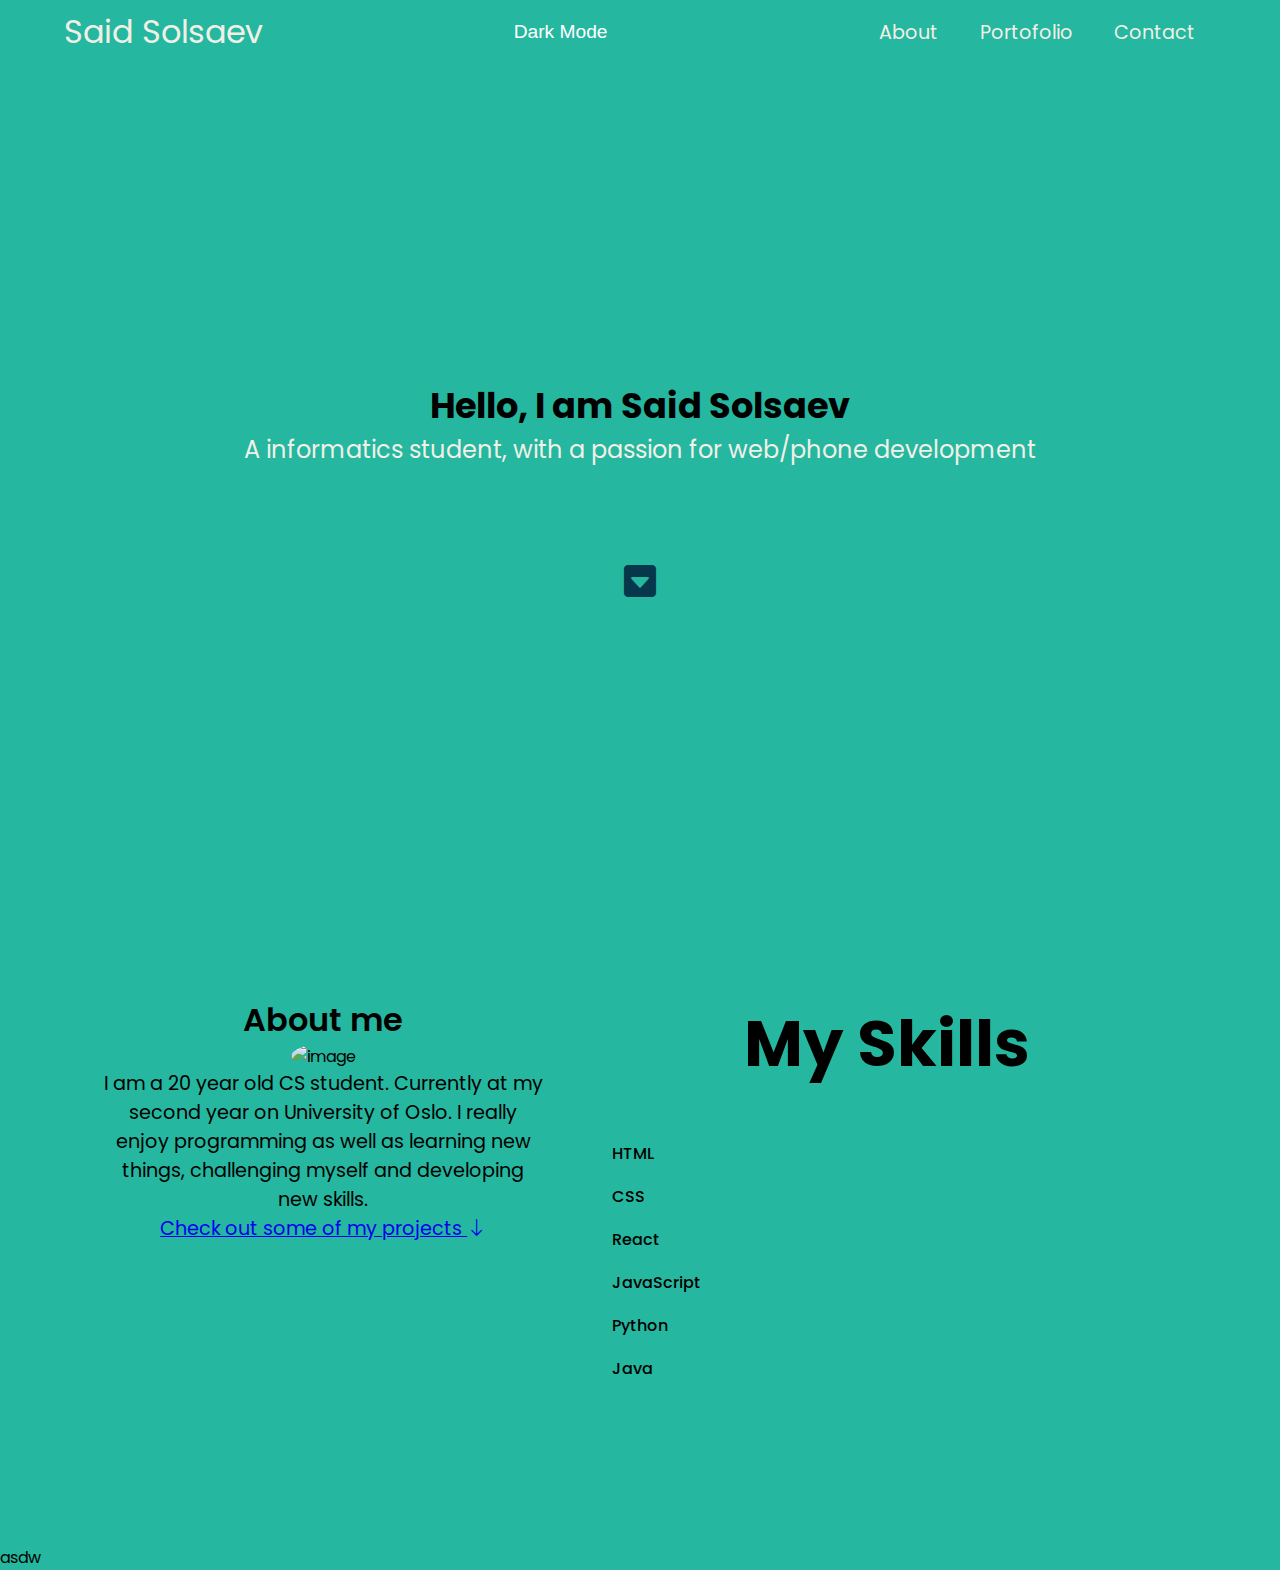
==== Portofolio/index.html @ bf921d32 "updated about section" ====
<!DOCTYPE html>
<html lang="en">
<head>
    <meta charset="UTF-8">
    <meta http-equiv="X-UA-Compatible" content="IE=edge">
    <meta name="viewport" content="width=device-width, initial-scale=1.0">
    <link rel="stylesheet" href="style.css" />
    <link rel="stylesheet" href="https://cdn.jsdelivr.net/npm/bootstrap-icons@1.10.3/font/bootstrap-icons.css">
    <title>Said Solsaev</title>
</head>
<body>
    <header class="header">
        <nav class="navbar">
            <div class="navbar-container container">
                <div>
                    <a href="index.html" class="navbar-brand">Said Solsaev</a>
                </div>

                <div>
                    <button onclick="darkmode()" id="darkmodebtn" class="darkmodebtn">Dark Mode</button>
                </div>

                <ul class="menu-items">
                    <li><a href="#about">About</a></li>
                    <li><a href="#projects">Portofolio</a></li>
                    <li><a href="#contact">Contact</a></li>
                </ul>
            </div>
        </nav>

        <div class="home-content">
            <div class="name">
                <h1>Hello, I am Said Solsaev</h1>
                <p>A informatics student, with a passion for web/phone development</p>
            </div>

            <div class="angle-down-icon">
                <a href="#about"><i class="bi bi-caret-down-square-fill"></i></a>
            </div>
        </div>

    </header>

    <!-- About section -->

    <section class="about-me" id="about">
        <div class="container">
            <div class="about-content">
                <div class="left-content">
                    <div>
                        <h1 class="about-heading">About me</h1>
                    </div>
                    <img src="https://i.postimg.cc/Hx4nChpH/fbavatar-1630400663387-6838396024049256103.png" alt="image" />
                    <p>
                        I am a 20 year old CS student. Currently at my second year on University of Oslo.
                        I really enjoy programming as well as learning new things, challenging myself and developing new skills.
                    </p>

                    <div class="work-arrow">
                        <p>
                            <a href="#projects">Check out some of my projects <i class="bi-arrow-down"></i></a>
                          </p>
                    </div>
                </div>

                <div class="skills">
                    <div class="right-content">
                        <div class="skills-heading"><h1>My Skills</h1></div>

                        <div class="skills-bar">
                            <div class="bar">
                                <div class="info">
                                    <span>HTML</span>
                                </div>
                                <div class="progress-line"><span class="html"></span></div>

                                <div class="info">
                                    <span>CSS</span>
                                </div>
                                <div class="progress-line"><span class="css"></span></div>

                                <div class="info">
                                    <span>React</span>
                                </div>
                                <div class="progress-line"><span class="react"></span></div>

                                <div class="info">
                                    <span>JavaScript</span>
                                </div>
                                <div class="progress-line"><span class="js"></span></div>

                                <div class="info">
                                    <span>Python</span>
                                </div>
                                <div class="progress-line"><span class="python"></span></div>

                                <div class="info">
                                    <span>Java</span>
                                </div>
                                <div class="progress-line"><span class="java"></span></div>
                            </div>
                        </div>
                    </div>
                </div>
            </div>
        </div>

    </section>

    <!-- my work -->

    <section id="projects">
        <div>asdw</div>
    </section>

    <!-- Script -->
    <script src="script.js"></script>
</body>
</html>
---- Portofolio/style.css ----
@import url("https://fonts.googleapis.com/css2?family=Poppins:ital,wght@0,100;0,200;0,300;0,400;0,500;0,600;0,700;0,800;0,900;1,100;1,200;1,300;1,400;1,500;1,600;1,700;1,800;1,900&display=swap");

*{
    margin: 0;
    padding: 0;
    box-sizing: border-box;
}

body {
    font-family: "Poppins", sans-serif;
    background-color: #25b79f;
}

header{
    height: 100vh;
}

.container{
    max-width: 1200px;
    width: 90%;
    margin: auto;
}

/* navbar */

.navbar{
    position: sticky;
    width: 100%;
    z-index: 500;
}

.navbar-container{
    display: flex;
    justify-content: space-between;
    align-items: center;
    height: 64px;
}

.menu-items{
    display: flex;
}

.menu-items li{
    list-style-type: none;
    padding: 1rem;
}

.menu-items a{
    text-decoration: none;
    color: #f0f0e6;
    font-size: 1.2rem;
    padding: .3rem;
}

.menu-items a:hover{
    border-bottom: 2px solid #f0f0e6;
}

.navbar-brand{
    order: 1;
    color: #f0f0e6;
    font-size: 2rem;
    cursor: pointer;
    text-decoration: none;
}

.navbar-brand:hover{
    border-bottom: 2px solid white;
}

.darkmodebtn{
    position: relative;
    align-content: center;
    font-size: 1.2rem;
    border: none;
    cursor: pointer;
    background-color: inherit;
    color: white;
    padding: .3rem;
}
.darkmodebtn:hover{
    border-bottom: 2px solid #f0f0e6;
}

.dark-mode{
    background-color: #1F1A24;
    color: white;
}

.home-content .name{
    position: absolute;
    top: 47%;
    left: 50%;
    transform: translate(-50%, -50%);
    text-align: center;
    width: 100%;
    
}

.home-content .name h1{
    font-size: 2.2rem;
    text-align: center;
    transition: 1s ease-in-out;
}

.home-content .name p{
    color: #f0f0e6;
    font-size: 1.5rem;
    transition: 1s ease-in-out;
}

.angle-down-icon{
    position: absolute;
    bottom: 30%;
    left: 50%;
    transform: translate(-50%, -50%);
    font-size: 2rem;
}

.angle-down-icon a {
    text-decoration: none;
    color: #07374a;
    padding: 1rem;
    transition: 1s ease-in-out;
}

/* about */

.about-me{
    padding: 6rem 0;
}

.about-me .about-heading{
    font-size: 2rem;
    font-weight: 600;
    text-align: center;
}

.about-content img{
    height: 200px;
    width: 150px;
    object-fit: cover;
    border-radius: 50%;
}

.about-content p{
    font-size: 1.2rem;
    padding: 0 2.3rem;
    text-align: center;
}

.skills .skills-heading{
    font-size: 2rem;
    font-weight: 600;
    text-align: center;
}

.about-me .about-content{
    display: flex;
    flex-wrap: wrap;
}

.about-content .left-content{
    flex-basis: 45%;
    text-align: center;
}

.about-content .right-content{
    flex-basis: 45%;
}

/* skill bar */

.skills-bar{
    padding: 25px 30px;
}

.skills-bar .bar {
    margin: 25px 0;
}

.skills-bar .bar .info span{
    font-size: 1rem;
    font-weight: 500;
}

.skills-bar .bar .info{
    margin-bottom: 8px;
}

.skills-bar .bar .progress-line{
    position: relative;
    height: 10px;
    width: 550px;
    border-radius: 10px;
    background: #f0f0f0;
    transform: scaleX(0);
    transform-origin: left;
    animation: animate 1s cubic-bezier(1, 0, .5, 1) forwards;
}

.bar .progress-line span{
    position: absolute;
    height: 100%;
    border-radius: 10px;
    transform: scaleX(0);
    transform-origin: left;
    background: #25b79f;
    animation: animate 1s 1s cubic-bezier(1,0,.5,1) forwards;
}

@keyframes animate{
    100%{
        transform: scaleX(1);
    }
}

.progress-line .html {
    width: 80%;
  }
.progress-line .css {
    width: 70%;
}
.progress-line .java {
    width: 50%;
}
.progress-line .react {
    width: 65%;
}
.progress-line .python {
    width: 80%;
}
.progress-line .js {
    width: 60%;
}

.bar .progress-line span::before{
    position: absolute;
    content: "";
    height: 0;
    right: 0;
    width: 0;
    top: -12px;
    border: 7px solid transparent;
    border-bottom-width: 0px;
    border-right-width: 0px;
    border-top-style: #f0f0f0;
    border-top-color: #f0f0f0;
}

.bar .progress-line span::after {
    position: absolute;
    right: 0;
    top: -28px;
    color: #07374a;
    font-size: 12px;
    font-weight: 700;
    background: #f0f0f0;
    padding: 1px 8px;
    border-radius: 3px;
}

.progress-line .html::after {
    content: "80%";
}

.progress-line .css::after {
    content: "70%";
}
.progress-line .java::after {
    content: "50%";
}
.progress-line .js::after {
    content: "60%";
}

.progress-line .react::after {
    content: "65%";
}

.progress-line .python::after {
    content: "80%";
}
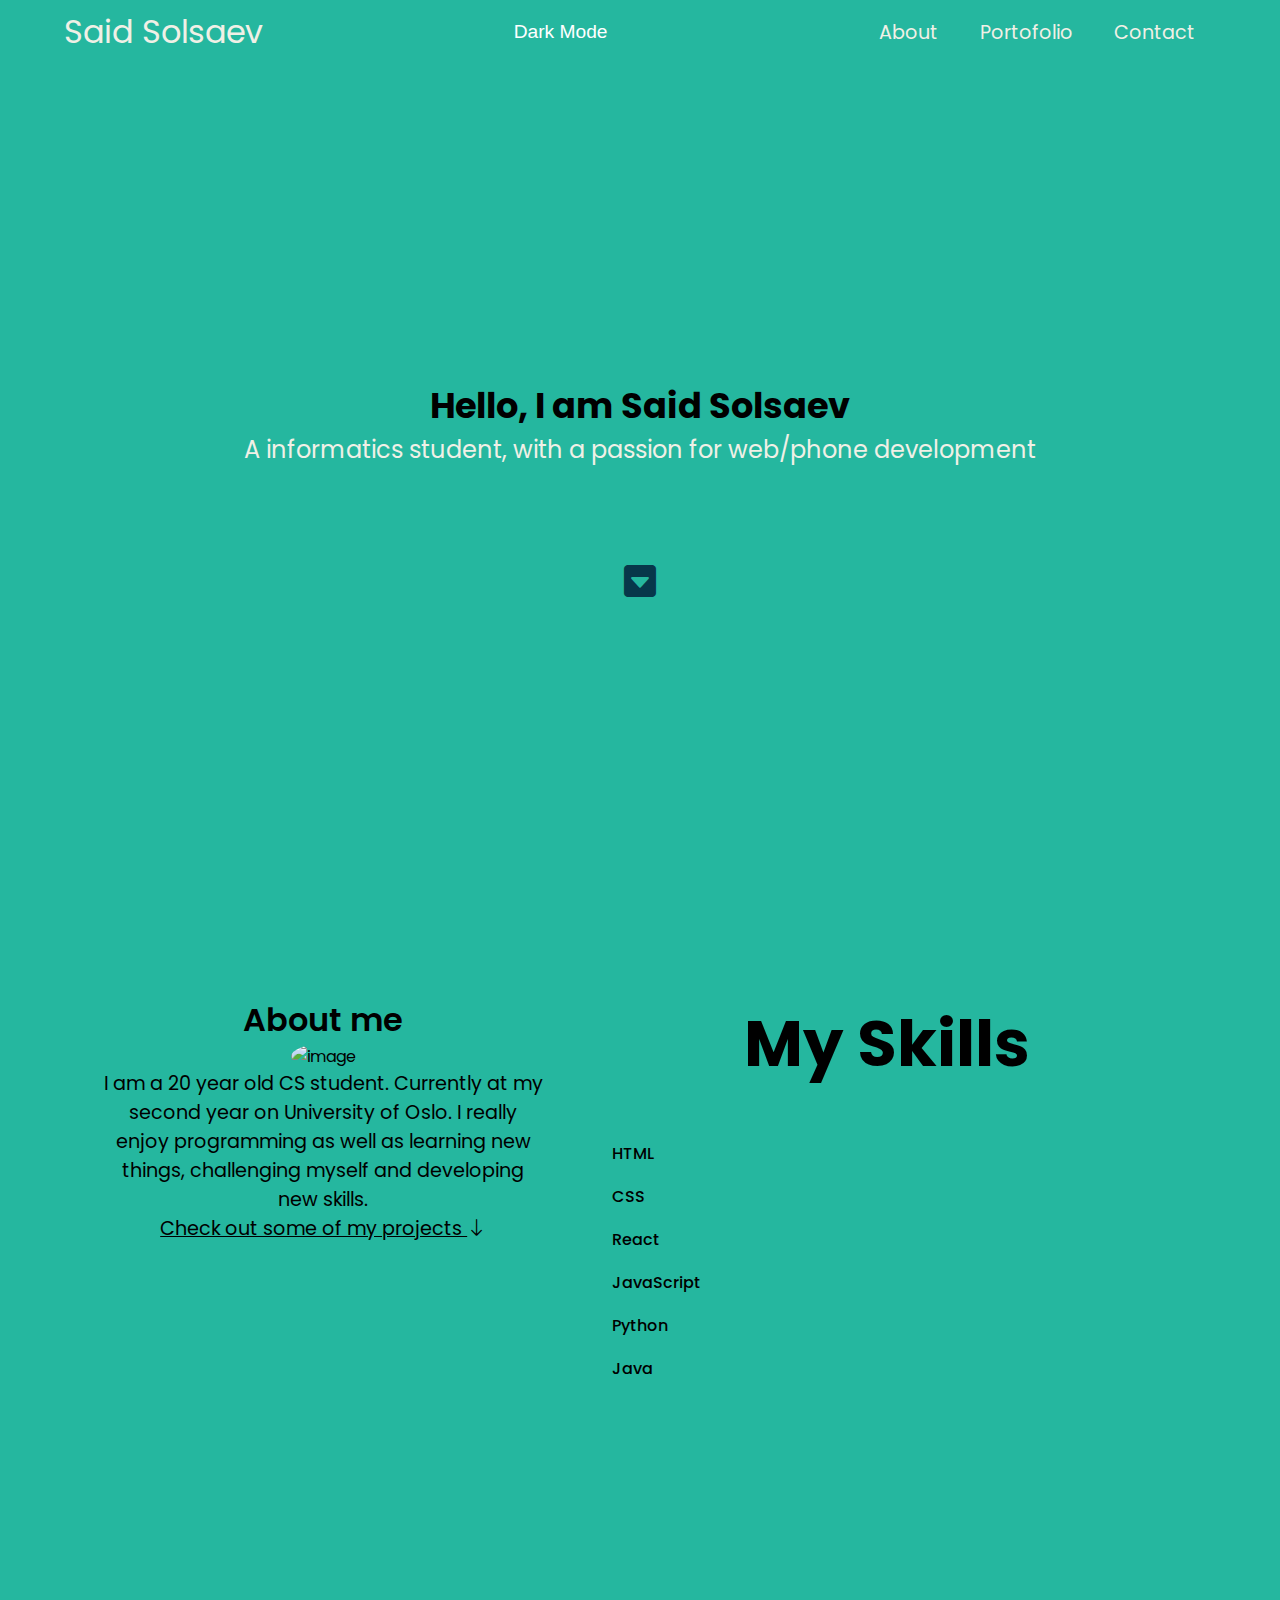
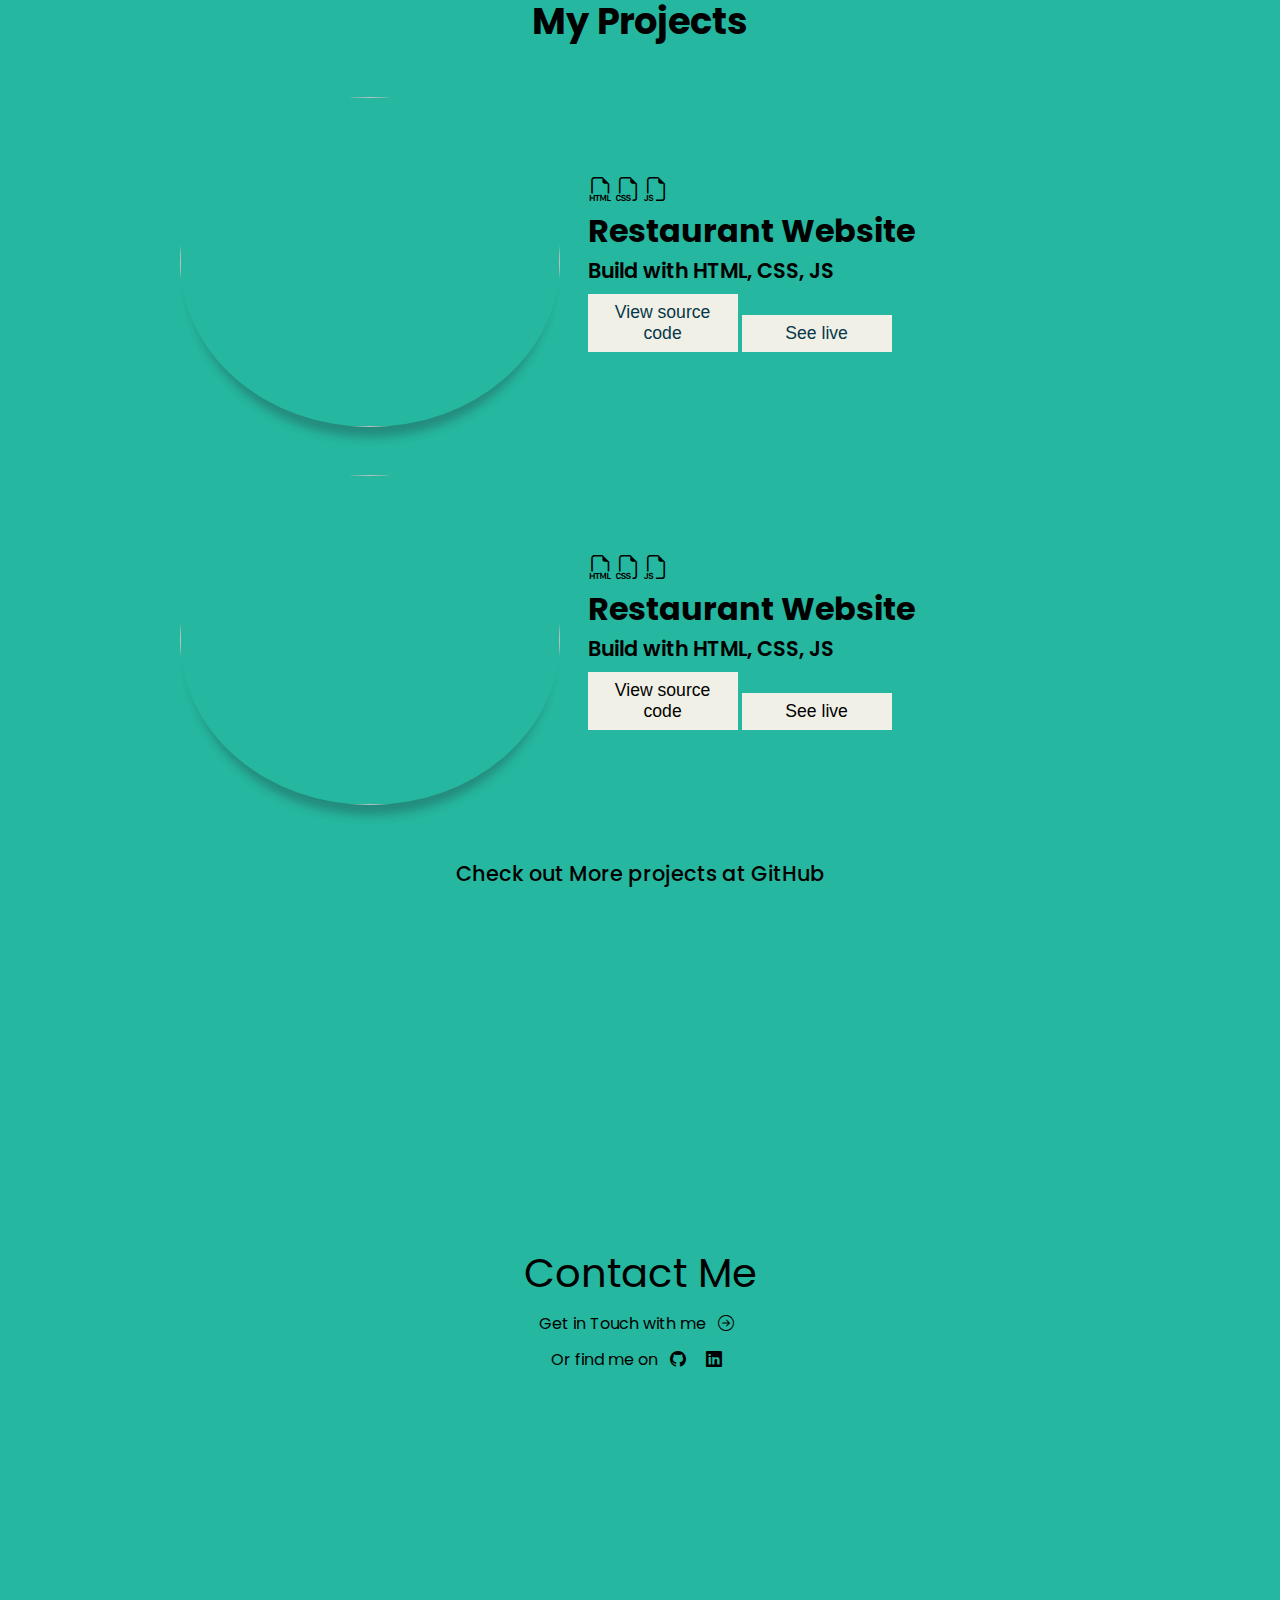
==== commit 234bc233: "need some css but most of it done" ====
--- a/Portofolio/index.html
+++ b/Portofolio/index.html
@@ -110,8 +110,60 @@
     <!-- my work -->
 
     <section id="projects">
-        <div>asdw</div>
+        <div class="portofolio">
+            <div class="proj-heading">
+                <h1>My Projects</h1>
+            </div>
+            <div class="portofolio-content container">
+                <div class="proj-1">
+                    <img src="https://i.postimg.cc/qM9TjGTG/Screenshot-80.png">
+                    <div class="proj1-details">
+                        <i class="bi bi-filetype-html"></i>
+                        <i class="bi bi-filetype-css"></i>
+                        <i class="bi bi-filetype-js"></i>
+                        <h2>Restaurant Website</h2>
+                        <p>Build with HTML, CSS, JS</p>
+                        <button><a href="https://github.com/SaidSolsaev" target="_blank">View source code</a></button>
+                        <button><a href="https://github.com/SaidSolsaev" target="_blank">See live</a></button>
+                    </div>
+                </div>
+
+                <div class="proj-2">
+                    <img src="https://i.postimg.cc/qM9TjGTG/Screenshot-80.png">
+                    <div class="proj2-details">
+                        <i class="bi bi-filetype-html"></i>
+                        <i class="bi bi-filetype-css"></i>
+                        <i class="bi bi-filetype-js"></i>
+                        <h2>Restaurant Website</h2>
+                        <p>Build with HTML, CSS, JS</p>
+                        <button><a href="https://github.com/SaidSolsaev" target="_blank">View source code</a></button>
+                        <button><a href="https://github.com/SaidSolsaev" target="_blank">See live</a></button>
+                    </div>
+                </div>
+
+                <div class="more">
+                    <p><a href="https://github.com/SaidSolsaev">Check out More projects at GitHub</a></p>
+                    
+                </div>
+            </div>
+        </div>
     </section>
+
+    <!-- Contact -->
+
+    <div class="contact" id="contact">
+        <div class="container">
+            <div class="contact-content">
+                <h2>Contact Me</h2>
+                <p class="mail">Get in Touch with me <a href="mailto:name@email.com"><i class="bi-arrow-right-circle"></i></a></p>
+                <p class="links">
+                    Or find me on
+                    <a href="https://github.com/SaidSolsaev"><i class="bi bi-github"></i></a>
+                    <a href="https://www.linkedin.com/in/said-solsaev/"><i class="bi bi-linkedin"></i></a>
+                </p>
+            </div>
+        </div>
+    </div>
 
     <!-- Script -->
     <script src="script.js"></script>
--- a/Portofolio/style.css
+++ b/Portofolio/style.css
@@ -9,6 +9,11 @@
 body {
     font-family: "Poppins", sans-serif;
     background-color: #25b79f;
+    
+}
+
+body a{
+    color: black;
 }
 
 header{
@@ -283,4 +288,400 @@
 }
 
 
-
+.portfolio {
+    padding: 6rem 0;
+  }
+  
+  .proj-heading h1 {
+    text-align: center;
+    font-size: 2.3rem;
+    font-weight: 700;
+    margin: 3rem 0;
+  }
+  
+  .proj-1 {
+    display: flex;
+    justify-content: center;
+    align-items: center;
+  }
+  
+  .proj-1 img {
+    height: 330px;
+    width: 380px;
+    object-fit: cover;
+    border-radius: 50%;
+    box-shadow: 0 20px 10px -10px rgb(37 41 52 / 31%);
+    margin-right: 1.7rem;
+  }
+  
+  .proj-1 .proj1-details {
+    width: 32rem;
+  }
+  
+  .proj-1 .proj1-details i {
+    font-size: 1.5rem;
+  }
+  
+  .proj-1 .proj1-details h2 {
+    font-size: 2rem;
+  }
+  
+  .proj-1 .proj1-details p {
+    font-size: 1.3rem;
+    font-weight: 600;
+  }
+  
+  .proj-1 .proj1-details button {
+    background: #f0f0e6;
+    padding: 0.5rem;
+    margin-top: 0.5rem;
+    width: 150px;
+    border: none;
+  }
+  
+  .proj-1 .proj1-details button a {
+    text-decoration: none;
+    color: #07374a;
+    font-size: 1.1rem;
+    transition: 0.2s ease-in-out;
+    text-align: center;
+    transition: 0.3s ease-in-out;
+  }
+  
+  .proj-1 .proj1-details button .fas {
+    font-size: 0.7rem;
+    padding: 0.3rem;
+    transition: 0.2s ease-in-out;
+  }
+  
+  .proj-1 .proj1-details button:hover {
+    background: #07374a;
+  }
+  
+  .proj-1 .proj1-details button:hover a,
+  .proj-1 .proj1-details button:hover .fas {
+    color: #f0f0e6;
+  }
+  
+  /* ////.....proj2.....//// */
+  
+  .proj-2 {
+    display: flex;
+    justify-content: center;
+    align-items: center;
+    margin-top: 3rem;
+  }
+  
+  .proj-2 img {
+    height: 330px;
+    width: 380px;
+    object-fit: cover;
+    border-radius: 50%;
+    box-shadow: 0 20px 10px -10px rgb(37 41 52 / 31%);
+    margin-right: 1.7rem;
+  }
+  
+  .proj-2 .proj2-details {
+    width: 32rem;
+  }
+  
+  .proj-2 .proj2-details i {
+    font-size: 1.5rem;
+  }
+  
+  .proj-2 .proj2-details h2 {
+    font-size: 2rem;
+  }
+  
+  .proj-2 .proj2-details p {
+    font-size: 1.3rem;
+    font-weight: 600;
+  }
+  
+  .proj-2 .proj2-details button {
+    background: #f0f0e6;
+    padding: 0.5rem;
+    margin-top: 0.5rem;
+    width: 150px;
+    border: none;
+  }
+  
+  .proj-2 .proj2-details button a {
+    text-decoration: none;
+    font-size: 1.1rem;
+    transition: 0.2s ease-in-out;
+    text-align: center;
+    transition: 0.3s ease-in-out;
+    color: black;
+  }
+  
+  .proj-2 .proj2-details button .fas {
+    font-size: 0.7rem;
+    padding: 0.3rem;
+    transition: 0.2s ease-in-out;
+  }
+  
+  .proj-2 .proj2-details button:hover {
+    background: #07374a;
+  }
+  
+  .proj-2 .proj2-details button:hover a,
+  .proj-2 .proj2-details button:hover .bi {
+    color: #f0f0e6;
+  }
+  
+  .more {
+    text-align: center;
+    margin: 3rem 0 1rem 0;
+  }
+  
+  .more p {
+    font-size: 1.6rem;
+    color: #07374a;
+    font-weight: 500;
+  }
+  
+  .more a {
+    text-decoration: none;
+    font-size: 1.3rem;
+  }
+  
+  .more a:hover {
+    border-bottom: 2px solid #f0f0e6;
+  }
+  
+  /* ////......Contact......///// */
+  
+.contact {
+    position: relative;
+    height: 92vh;
+  }
+  
+  .contact-content {
+    position: absolute;
+    top: 50%;
+    left: 50%;
+    transform: translate(-50%, -50%);
+    text-align: center;
+  }
+  
+  .contact-content h2 {
+    font-size: 2.5rem;
+    font-weight: 400;
+    padding-bottom: 0.5rem;
+  }
+  
+  .contact-content .mail {
+    padding-bottom: 0.2rem;
+    font-size: 1rem;
+  }
+  
+  .contact-content .links {
+    
+    padding: 0.5rem;
+    padding-bottom: 1.8rem;
+    font-size: 1rem;
+  }
+  
+  .contact-content a {
+    text-decoration: none;
+    padding: 0.5rem;
+    color: black;
+    transition: 0.3s ease-in-out;
+  }
+  
+  .contact-content a:hover {
+    color: #f0f0e6;
+  }
+
+  
+  /* ////......Media query......//// */
+  
+  @media (max-width: 500px) {
+    html {
+      font-size: 60%;
+    }
+  
+    .about-content .left-content {
+      flex-basis: 100%;
+      text-align: center;
+    }
+  
+    .about-content .right-content {
+      flex-basis: 100%;
+    }
+  
+    .skills {
+      width: 100%;
+    }
+  
+    .skills-bar .bar .progress-line {
+      width: 100%;
+    }
+  
+    .work-arrow {
+      display: none;
+    }
+  
+    .right-content h1 {
+      margin-top: 3.2rem;
+    }
+  
+    .proj-1 {
+      display: flex;
+      justify-content: center;
+      flex-direction: column;
+    }
+  
+    .proj-1 img {
+      height: 230px;
+      width: 290px;
+      margin-bottom: 0.5rem;
+    }
+  
+    .proj-2 {
+      display: flex;
+      justify-content: center;
+      flex-direction: column;
+    }
+  
+    .proj-2 img {
+      height: 250px;
+      width: 290px;
+      margin-bottom: 0.5rem;
+    }
+  
+    .work-arrow-2 a {
+      font-size: 1.3rem;
+      text-decoration: none;
+      color: #25b79f;
+      display: block;
+      text-align: center;
+    }
+  
+    .contact-content {
+      width: 100%;
+    }
+  }
+  
+  @media (min-width: 501px) and (max-width: 768px) {
+    html {
+      font-size: 65%;
+    }
+  
+    .about-content .left-content {
+      flex-basis: 100%;
+      text-align: center;
+    }
+  
+    .about-content .right-content {
+      flex-basis: 100%;
+    }
+  
+    .skills {
+      width: 100%;
+    }
+  
+    .skills-bar .bar .progress-line {
+      width: 100%;
+    }
+  
+    .work-arrow {
+      display: none;
+    }
+  
+    .right-content h1 {
+      margin-top: 3.2rem;
+    }
+  
+    .proj-1 {
+      display: flex;
+      justify-content: center;
+      flex-direction: column;
+    }
+  
+    .proj-1 img {
+      height: 240px;
+      width: 290px;
+      margin-bottom: 0.5rem;
+    }
+  
+    .proj-2 {
+      display: flex;
+      justify-content: center;
+      flex-direction: column;
+    }
+  
+    .proj-2 img {
+      height: 240px;
+      width: 290px;
+      margin-bottom: 0.5rem;
+    }
+  
+    .work-arrow-2 a {
+      font-size: 1.3rem;
+      text-decoration: none;
+      color: #25b79f;
+      display: block;
+      text-align: center;
+    }
+  
+    .contact-content {
+      width: 100%;
+    }
+  }
+  
+  @media (min-width: 769px) and (max-width: 1200px) {
+    html {
+      font-size: 70%;
+    }
+  
+    .about-content .left-content {
+      flex-basis: 100%;
+      text-align: center;
+    }
+  
+    .about-content .right-content {
+      flex-basis: 100%;
+    }
+  
+    .skills {
+      width: 100%;
+      display: flex;
+      flex-direction: column;
+      justify-content: center;
+      align-items: center;
+    }
+  
+    .work-arrow {
+      display: none;
+    }
+  
+    .left-content h1 {
+      margin-top: 3.2rem;
+      text-align: center;
+    }
+  
+    .right-content h1 {
+      margin-top: 3.2rem;
+      text-align: center;
+    }
+  
+    .work-arrow-2 a {
+      font-size: 1.3rem;
+      text-decoration: none;
+      color: #25b79f;
+      display: block;
+      text-align: center;
+    }
+  
+    .contact-content {
+      width: 100%;
+    }
+  }
+  
+  @media (orientation: landscape) and (max-height: 500px) {
+    .header {
+      height: 90vmax;
+    }
+  }
